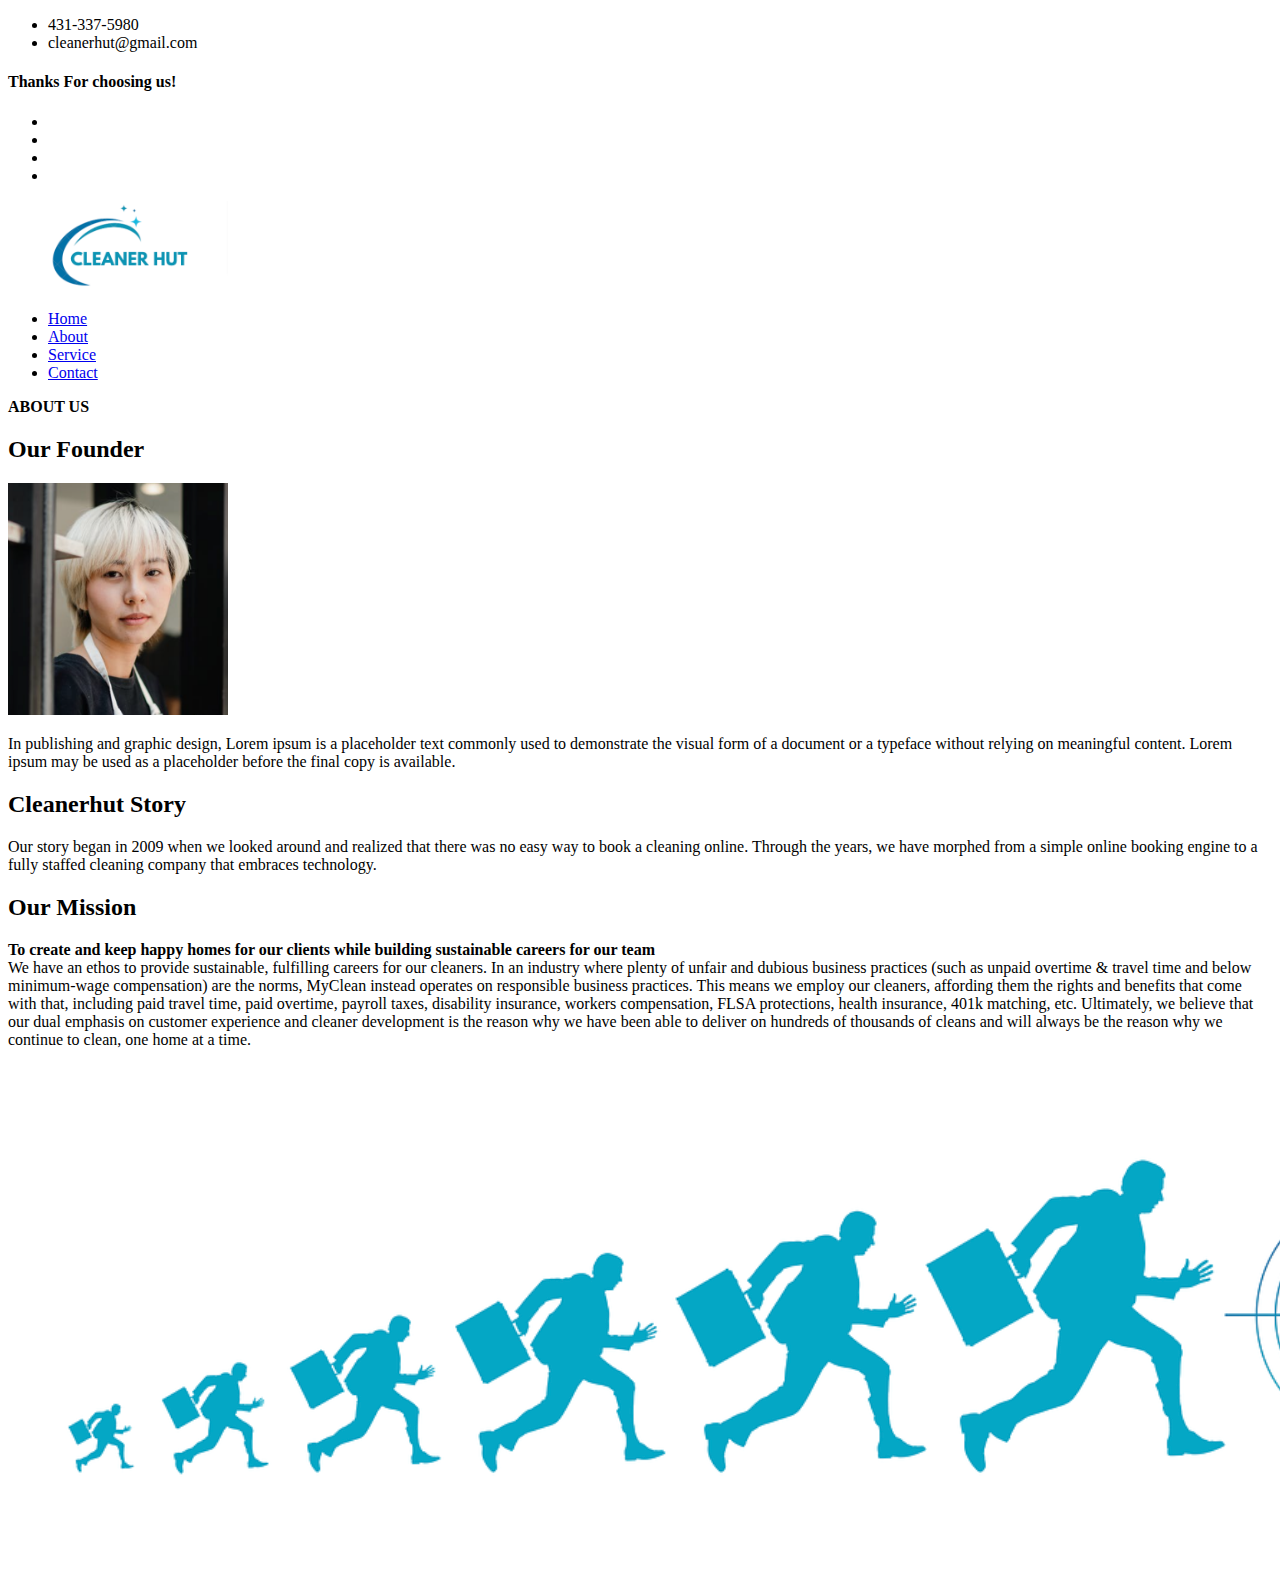
==== about.html @ 59fee811 "This is my cleanerhut about page." ====
<!DOCTYPE html>
<html lang="en">

<head>
    <meta charset="UTF-8">
    <meta http-equiv="X-UA-Compatible" content="IE=edge">
    <meta name="viewport" content="width=device-width, initial-scale=1.0">
    <title>About Us</title>
    <link rel="stylesheet" href="about.css">
    <link href="https://fonts.googleapis.com/css2?family=Roboto+Slab:wght@100;200;300&display=swap" rel="stylesheet">
</head>

<body>

    <!-- 2 header -->
    <div class="header1">
        <div>
            <ul>
                <li>
                    <span><i class="fa fa-phone" aria-hidden="true"></i></span>
                    <span>431-337-5980</span>
                </li>
                <li>
                    <span><i class="fa fa-envelope-o" aria-hidden="true"></i></span>
                    <span>cleanerhut@gmail.com</span>
                </li>
            </ul>
        </div>
        <div>
            <h4>Thanks For choosing us!</h4>
        </div>

        <div class="social-menu">
            <ul>
                <li><a href="https://www.facebook.com/mahjabinkarim.rashmi.9"><i class="fa fa-facebook"></i></a></li>
                <li><a href="https://twitter.com/RashmiKarim"><i class="fa fa-twitter"></i></a></li>
                <li><a href="https://www.instagram.com/mahjabinkarim/"><i class="fa fa-instagram"></i></a></li>
                <li><a href="https://www.linkedin.com/in/mkrashmi/"><i class="fa fa-linkedin"></i></a></li>
            </ul>
        </div>
    </div>
    <nav class="navbar">
        <div class="header2">
            <a href="http://127.0.0.1:5500/index.html#">
                <img src="pic/cleanerhut logo.png" width="220" height="auto" class="logo">
            </a>
            <ul>
                <li><a href="index.html">Home</a></li>
                <li><a href="about.html">About</a></li>
                <li><a href="service.html">Service</a></li>
                <li><a href="contact.html">Contact</a></li>
            </ul>
        </div>
    </nav>

    <!-- about us -->

    <div class="background_img">
        <div class="overly">
            <p style="font-weight: bold;">ABOUT US</p>
        </div>
    </div>
    <!-- founder -->
    <div class="founder">
        <h2>Our Founder</h2>
        <img src="pic/cleaner2.png" height="auto" width="220">
        <p>In publishing and graphic design, Lorem ipsum is a placeholder text commonly used to demonstrate the visual form of a document or a typeface without relying on meaningful content. Lorem ipsum may be used as a placeholder before the final copy
            is available.</p>
        </h2>
    </div>
    <!-- story -->
    <div class="story_backg">
        <div class="story">
            <h2>Cleanerhut Story</h2>
            <p>Our story began in 2009 when we looked around and realized that there was no easy way to book a cleaning online. Through the years, we have morphed from a simple online booking engine to a fully staffed cleaning company that embraces technology.</p>
        </div>
    </div>
    <div class="story">
        <h2>Our Mission</h2>
        <p><span style="font-weight:bold">To create and keep happy homes for our clients while building sustainable careers for our team</span> <br> We have an ethos to provide sustainable, fulfilling careers for our cleaners. In an industry where plenty
            of unfair and dubious business practices (such as unpaid overtime & travel time and below minimum-wage compensation) are the norms, MyClean instead operates on responsible business practices. This means we employ our cleaners, affording them
            the rights and benefits that come with that, including paid travel time, paid overtime, payroll taxes, disability insurance, workers compensation, FLSA protections, health insurance, 401k matching, etc. Ultimately, we believe that our dual
            emphasis on customer experience and cleaner development is the reason why we have been able to deliver on hundreds of thousands of cleans and will always be the reason why we continue to clean, one home at a time.</p>
        <img id="mission" src="pic/mission.png" alt="">
    </div>

</body>

</html>
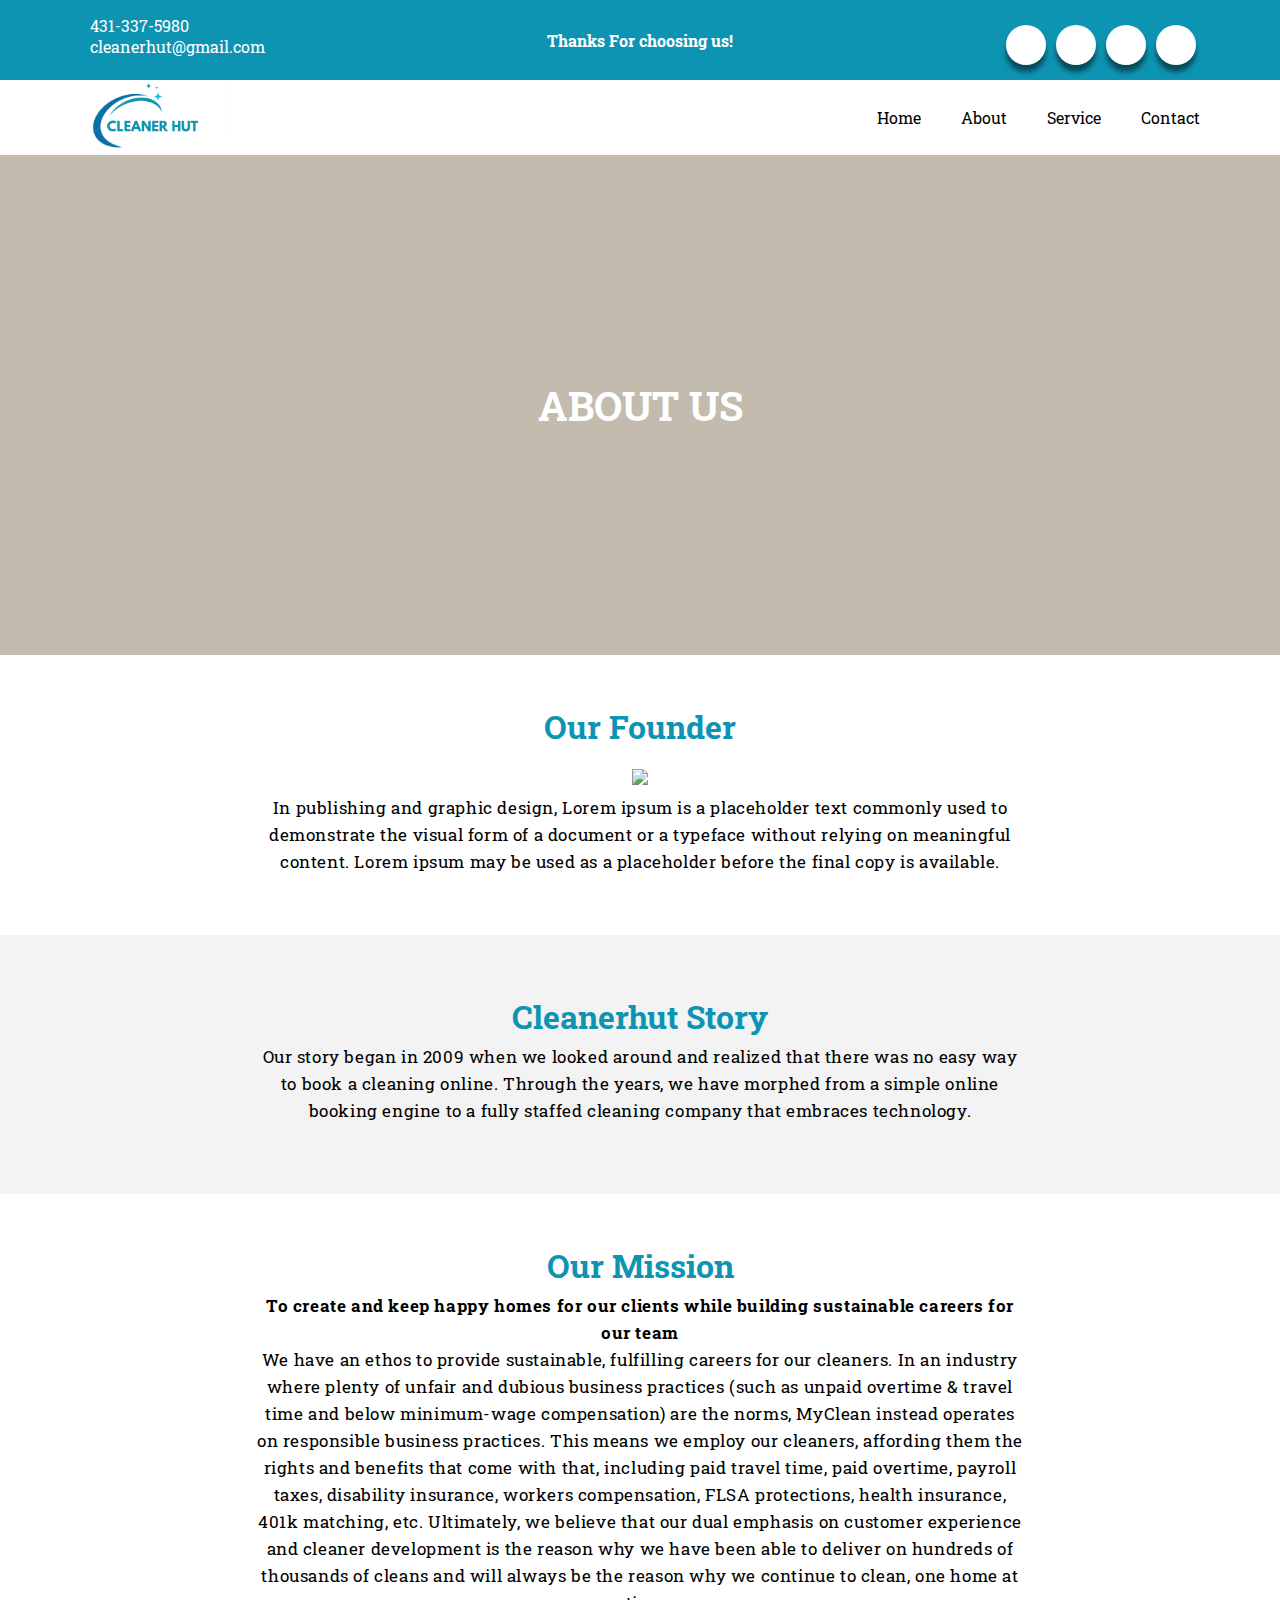
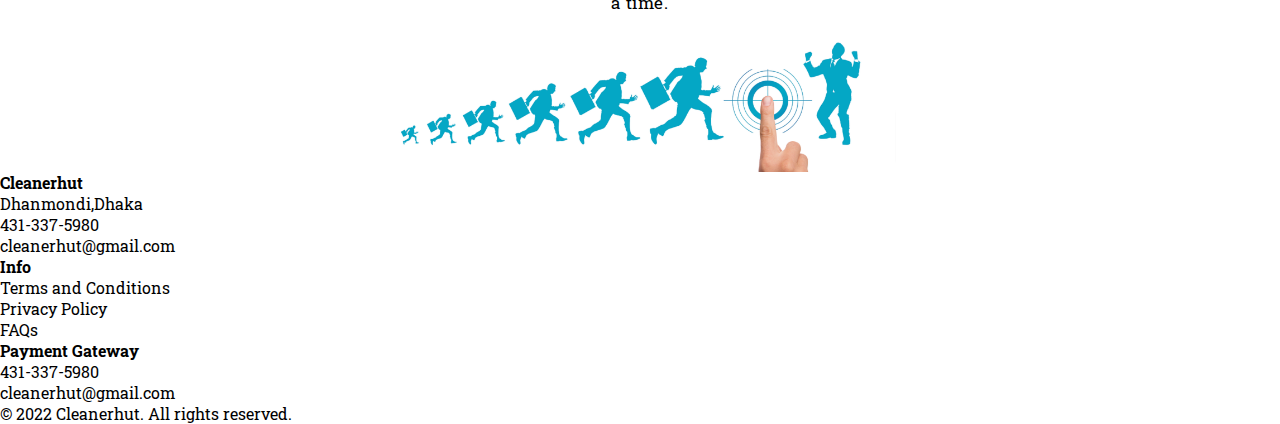
==== commit 8388abc0: "update about page" ====
--- a/about.html
+++ b/about.html
@@ -63,7 +63,7 @@
     <!-- founder -->
     <div class="founder">
         <h2>Our Founder</h2>
-        <img src="pic/cleaner2.png" height="auto" width="220">
+        <img src="pic/founder.jpeg" height="auto" width="220">
         <p>In publishing and graphic design, Lorem ipsum is a placeholder text commonly used to demonstrate the visual form of a document or a typeface without relying on meaningful content. Lorem ipsum may be used as a placeholder before the final copy
             is available.</p>
         </h2>
@@ -84,6 +84,51 @@
         <img id="mission" src="pic/mission.png" alt="">
     </div>
 
+    <!-- footer -->
+    <div class="footer">
+        <div class="cleanerhut">
+            <h4>Cleanerhut</h4>
+            <ul>
+                <li>
+                    <span><i class="fa fa-map-marker" aria-hidden="true"></i></span>
+                    <span>Dhanmondi,Dhaka</span>
+                </li>
+                <li>
+                    <span><i class="fa fa-phone" aria-hidden="true"></i></span>
+                    <span>431-337-5980</span>
+                </li>
+                <li>
+                    <span><i class="fa fa-envelope-o" aria-hidden="true"></i></span>
+                    <span>cleanerhut@gmail.com</span>
+                </li>
+            </ul>
+        </div>
+        <div class="cleanerhut">
+            <h4>Info</h4>
+            <ul>
+                <li>Terms and Conditions</li>
+                <li>Privacy Policy</li>
+                <li>FAQs</li>
+            </ul>
+        </div>
+        <div class="cleanerhut">
+            <h4>Payment Gateway</h4>
+            <ul>
+                <li>
+                    <span><i class="fa fa-cc-visa" aria-hidden="true"></i></span>
+                    <span>431-337-5980</span>
+                </li>
+                <li>
+                    <span><i class="fa fa-cc-mastercard" aria-hidden="true"></i></span>
+                    <span>cleanerhut@gmail.com</span>
+                </li>
+            </ul>
+        </div>
+    </div>
+    <div class="copyright">
+        <p>© 2022 Cleanerhut. All rights reserved.</p>
+    </div>
+
 </body>
 
 </html>--- a/about.css
+++ b/about.css
@@ -0,0 +1,201 @@
+* {
+    margin: 0;
+    padding: 0;
+    box-sizing: border-box;
+    font-family: 'Roboto Slab', serif;
+}
+
+
+/* header */
+
+.header1 {
+    width: 100%;
+    height: 80px;
+    background-color: #0e94b3;
+}
+
+.header1 ul {
+    position: absolute;
+    left: 50px;
+    list-style-type: none;
+    padding-top: 15px;
+    padding-left: 40px;
+    color: white;
+}
+
+.header1 h4 {
+    text-align: center;
+    padding-top: 30px;
+    color: white;
+}
+
+.social-menu ul {
+    position: absolute;
+    top: 5%;
+    left: 86%;
+    transform: translate(-50%, -50%);
+    padding: 0;
+    margin: 0;
+    display: flex;
+}
+
+.social-menu ul li {
+    list-style: none;
+    margin: 0 5px;
+}
+
+.social-menu ul li .fa {
+    color: #000000;
+    font-size: 20px;
+    line-height: 40px;
+    transition: .5s;
+}
+
+.social-menu ul li .fa:hover {
+    color: #ffffff;
+}
+
+.social-menu ul li a {
+    position: relative;
+    display: block;
+    width: 40px;
+    height: 40px;
+    border-radius: 50%;
+    background-color: white;
+    text-align: center;
+    transition: 0.5s;
+    transform: translate(0, 0px);
+    box-shadow: 0px 7px 5px rgba(0, 0, 0, 0.5);
+}
+
+.social-menu ul li a:hover {
+    transform: rotate(0deg) skew(0deg) translate(0, -10px);
+}
+
+.social-menu ul li:nth-child(1) a:hover {
+    background-color: #365cad;
+}
+
+.social-menu ul li:nth-child(2) a:hover {
+    background-color: #55acee;
+}
+
+.social-menu ul li:nth-child(3) a:hover {
+    background-color: #c53852;
+}
+
+.social-menu ul li:nth-child(4) a:hover {
+    background-color: #004B7C;
+}
+
+
+/*2nd header*/
+
+.header2 {
+    width: 100%;
+    height: 75px;
+    background-color: #ffffff;
+    display: flex;
+    justify-content: space-between;
+    align-items: center;
+}
+
+.header2 ul {
+    display: flex;
+    padding-right: 60px;
+}
+
+.header2 ul li,
+.header2 a {
+    text-decoration: none;
+    color: rgb(0, 0, 0);
+    list-style: none;
+    margin: 0px 10px;
+}
+
+.logo {
+    padding-left: 48px;
+}
+
+
+/* backgroung img */
+
+.background_img {
+    background-image: url('pic/slide1.jpeg');
+    background-repeat: no-repeat;
+    background-attachment: fixed;
+    background-size: 100% 100%;
+    background-size: cover;
+    height: 500px;
+}
+
+.overly {
+    width: 100%;
+    height: 100%;
+    display: flex;
+    justify-content: center;
+    flex-direction: column;
+    align-items: center;
+    font-size: 40px;
+    color: rgb(255, 255, 255);
+    background-color: rgba(136, 121, 94, 0.5);
+}
+
+
+/* founder */
+
+.founder {
+    text-align: center;
+}
+
+.founder h2 {
+    padding-top: 50px;
+    padding-bottom: 20px;
+    color: #0e94b3;
+    font-size: 32px;
+}
+
+.founder p {
+    text-align: center;
+    margin-left: 20%;
+    margin-right: 20%;
+    margin-bottom: 60px;
+    font-size: 17px;
+    letter-spacing: 0.6px;
+    line-height: 27px;
+    padding-top: 5px;
+}
+
+
+/* story */
+
+.story_backg {
+    background-color: #F3F3F3;
+    padding-top: 10px;
+    padding-bottom: 70px;
+}
+
+.story h2 {
+    text-align: center;
+    color: #0e94b3;
+    margin-top: 50px;
+    font-size: 32px;
+}
+
+.story p {
+    text-align: center;
+    padding-left: 20%;
+    padding-right: 20%;
+    font-size: 17px;
+    margin-top: 5px;
+    letter-spacing: 0.6px;
+    line-height: 27px;
+}
+
+#mission {
+    display: block;
+    margin-left: auto;
+    margin-right: auto;
+    width: 40%;
+    margin-top: 15px;
+}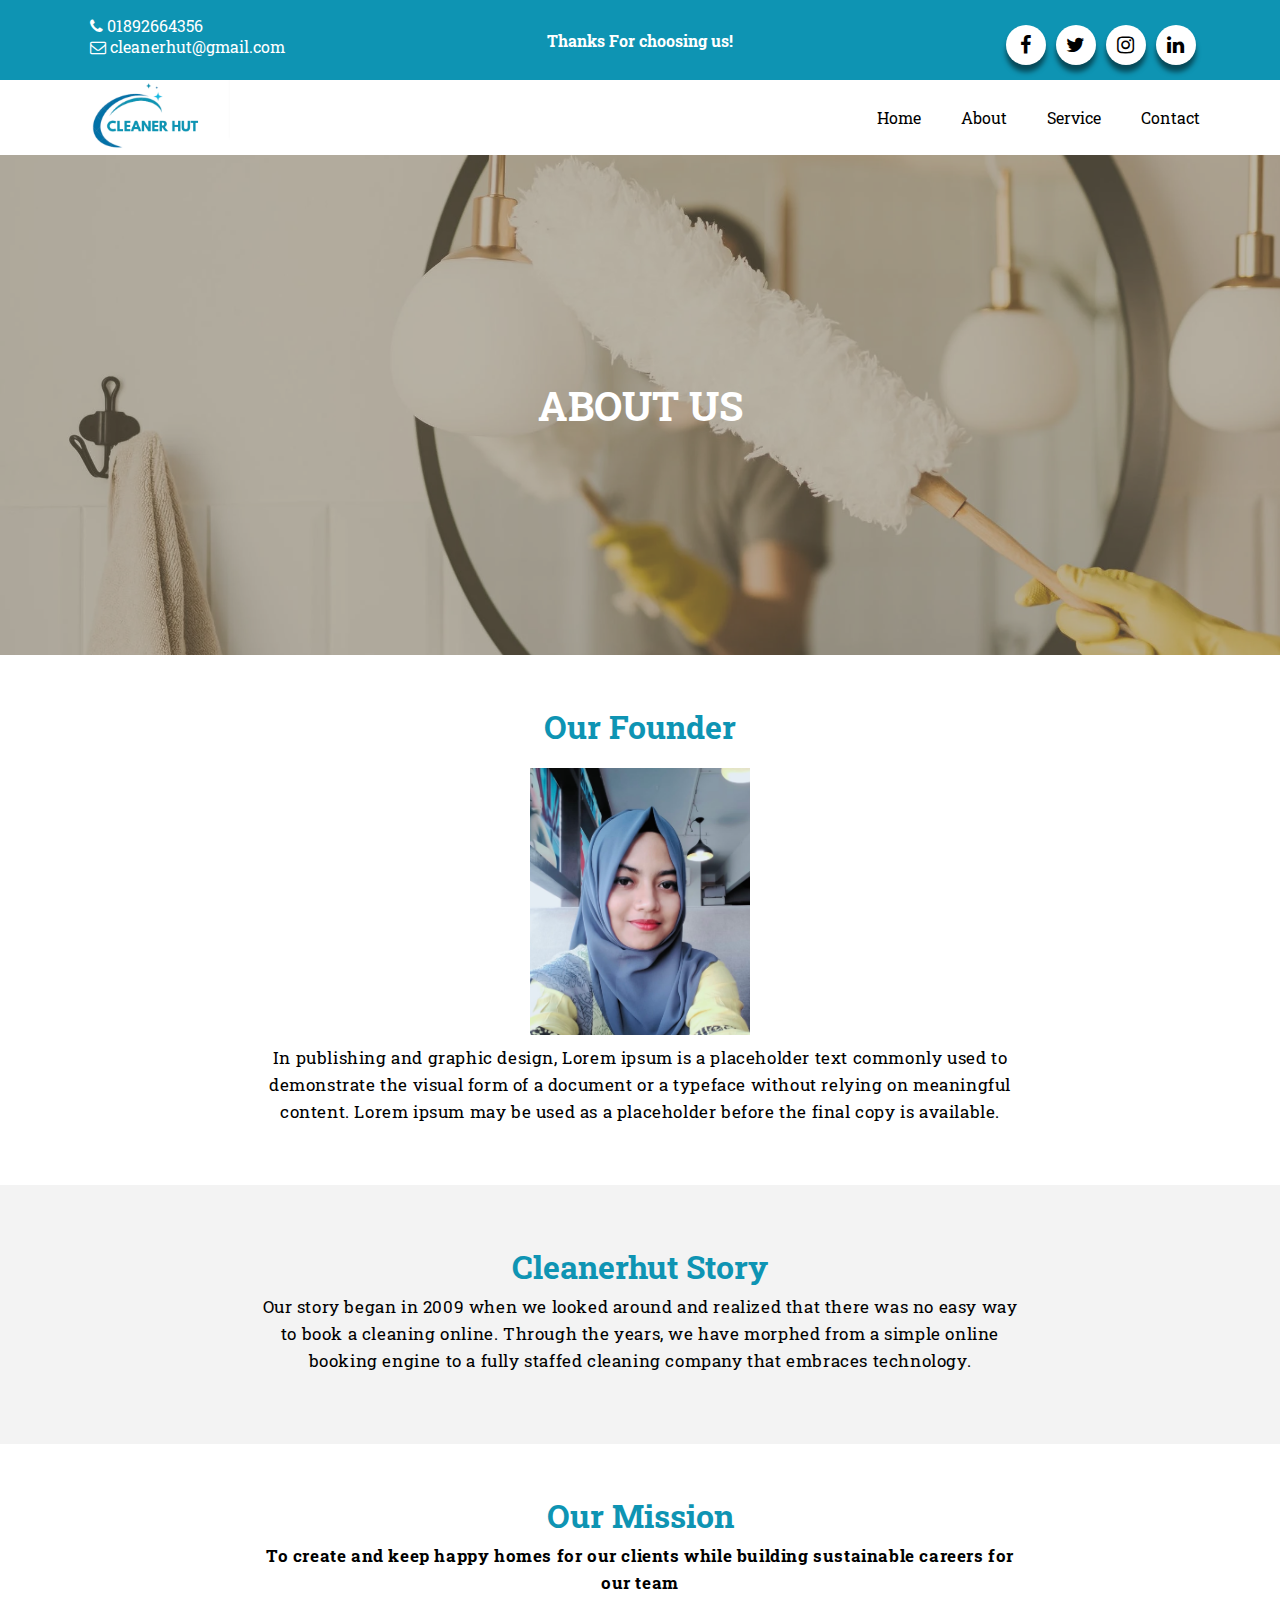
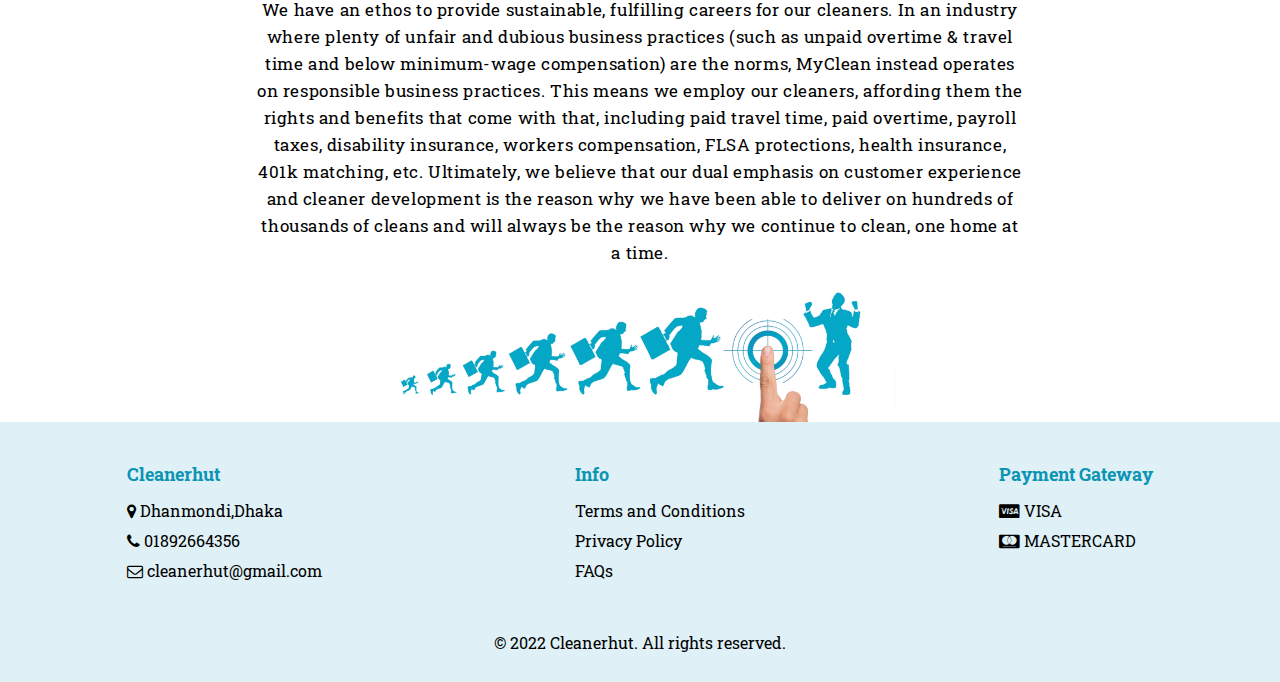
==== commit 48d68b5e: "update about page" ====
--- a/about.html
+++ b/about.html
@@ -7,6 +7,13 @@
     <meta name="viewport" content="width=device-width, initial-scale=1.0">
     <title>About Us</title>
     <link rel="stylesheet" href="about.css">
+    <link rel="stylesheet" href="https://cdnjs.cloudflare.com/ajax/libs/font-awesome/4.7.0/css/font-awesome.css">
+    <link rel="preconnect" href="https://fonts.googleapis.com">
+    <link rel="preconnect" href="https://fonts.gstatic.com" crossorigin>
+    <link rel="preconnect" href="https://fonts.googleapis.com">
+    <link rel="preconnect" href="https://fonts.gstatic.com" crossorigin>
+    <link rel="preconnect" href="https://fonts.googleapis.com">
+    <link rel="preconnect" href="https://fonts.gstatic.com" crossorigin>
     <link href="https://fonts.googleapis.com/css2?family=Roboto+Slab:wght@100;200;300&display=swap" rel="stylesheet">
 </head>
 
@@ -18,7 +25,7 @@
             <ul>
                 <li>
                     <span><i class="fa fa-phone" aria-hidden="true"></i></span>
-                    <span>431-337-5980</span>
+                    <span>01892664356</span>
                 </li>
                 <li>
                     <span><i class="fa fa-envelope-o" aria-hidden="true"></i></span>
@@ -95,7 +102,7 @@
                 </li>
                 <li>
                     <span><i class="fa fa-phone" aria-hidden="true"></i></span>
-                    <span>431-337-5980</span>
+                    <span>01892664356</span>
                 </li>
                 <li>
                     <span><i class="fa fa-envelope-o" aria-hidden="true"></i></span>
@@ -116,11 +123,11 @@
             <ul>
                 <li>
                     <span><i class="fa fa-cc-visa" aria-hidden="true"></i></span>
-                    <span>431-337-5980</span>
+                    <span>VISA</span>
                 </li>
                 <li>
                     <span><i class="fa fa-cc-mastercard" aria-hidden="true"></i></span>
-                    <span>cleanerhut@gmail.com</span>
+                    <span>MASTERCARD</span>
                 </li>
             </ul>
         </div>
--- a/about.css
+++ b/about.css
@@ -121,7 +121,7 @@
 /* backgroung img */
 
 .background_img {
-    background-image: url('pic/slide1.jpeg');
+    background-image: url('pic/about\ cleaning.webp');
     background-repeat: no-repeat;
     background-attachment: fixed;
     background-size: 100% 100%;
@@ -198,4 +198,32 @@
     margin-right: auto;
     width: 40%;
     margin-top: 15px;
+}
+
+
+/* footer */
+
+.footer {
+    background-color: #DFF1F7;
+    height: 260px;
+    display: flex;
+    justify-content: space-between;
+    justify-content: space-around;
+    padding-top: 40px;
+}
+
+.copyright p {
+    text-align: center;
+    margin-top: -50px;
+}
+
+.cleanerhut ul {
+    list-style: none;
+    line-height: 30px;
+}
+
+.cleanerhut h4 {
+    padding-bottom: 10px;
+    color: #0C94B3;
+    font-size: 18px;
 }